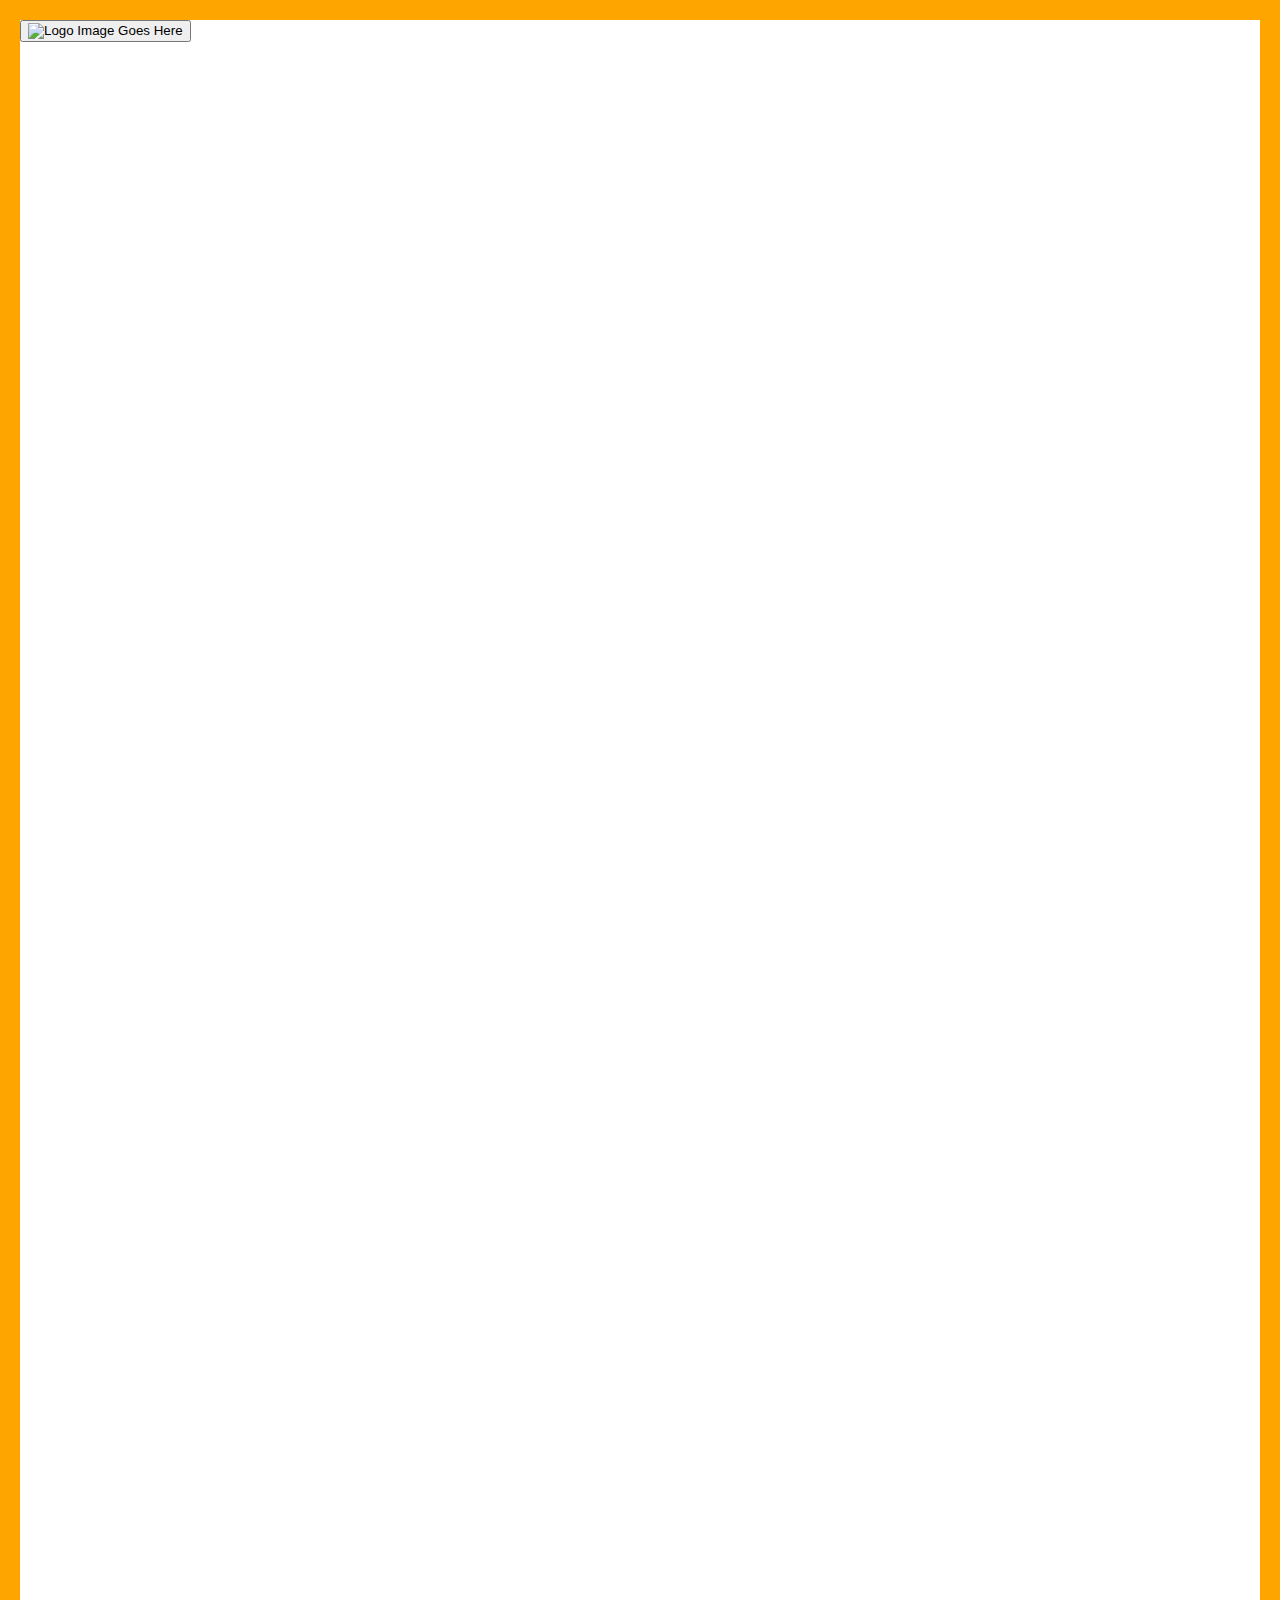
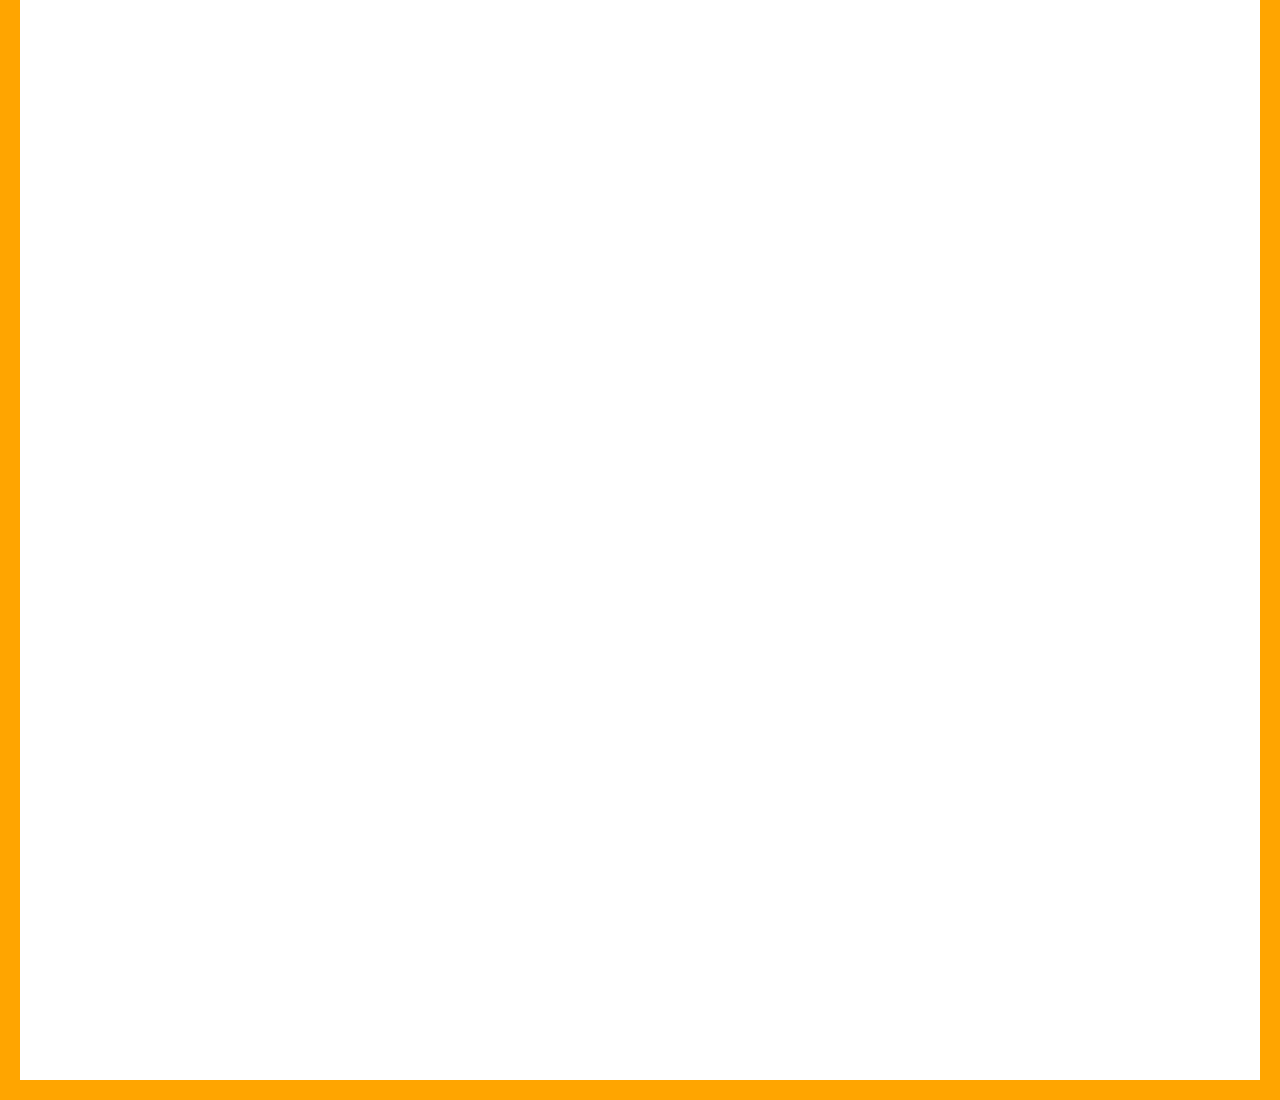
==== new menu/index.html @ fcdb3c3e "Restarting. Created The standard required files" ====
<!DOCTYPE html>
<html lang="en">
<head>
    <meta charset="UTF-8">
    <meta name="viewport" content="width=device-width, initial-scale=1.0">
    <link rel="stylesheet" href="styles.css">
    <script src = "script.js" defer></script>
    <title>Pho Real || Menu </title>
</head>
<body>
    <div class="header">
        <button id = "menu-logo" onclick="animateMenu(this)">
            <div class="bar1"></div>
            <div class="bar2"></div>
            <div class="bar3"></div>
            <img src = "" alt = "Logo Image Goes Here">
        </button>
    </div>
    <div class="shortcuts"></div>
    <div class="menu-sides"></div>
    <div class="menu-extra"></div>
    <div class="menu-baguette"></div>
    <div class="menu-com"></div>
    <div class="menu-pho"></div>
    <div class="menu-mains"></div>
    <div class="menu-steam-rice"></div>
    <div class="menu-fried-rice"></div>
    <div class="menu-clay-pot"></div>
        

</body>
</html>
---- new menu/styles.css ----
html {
    box-sizing: border-box;
    margin:0px;
    height:300%;
    width:100%;
}

*, *:before, *:after {
    box-sizing: inherit;
}

body {
    margin:0px;
    min-height:100%;
    width:100%;
    border: solid 20px orange;
}
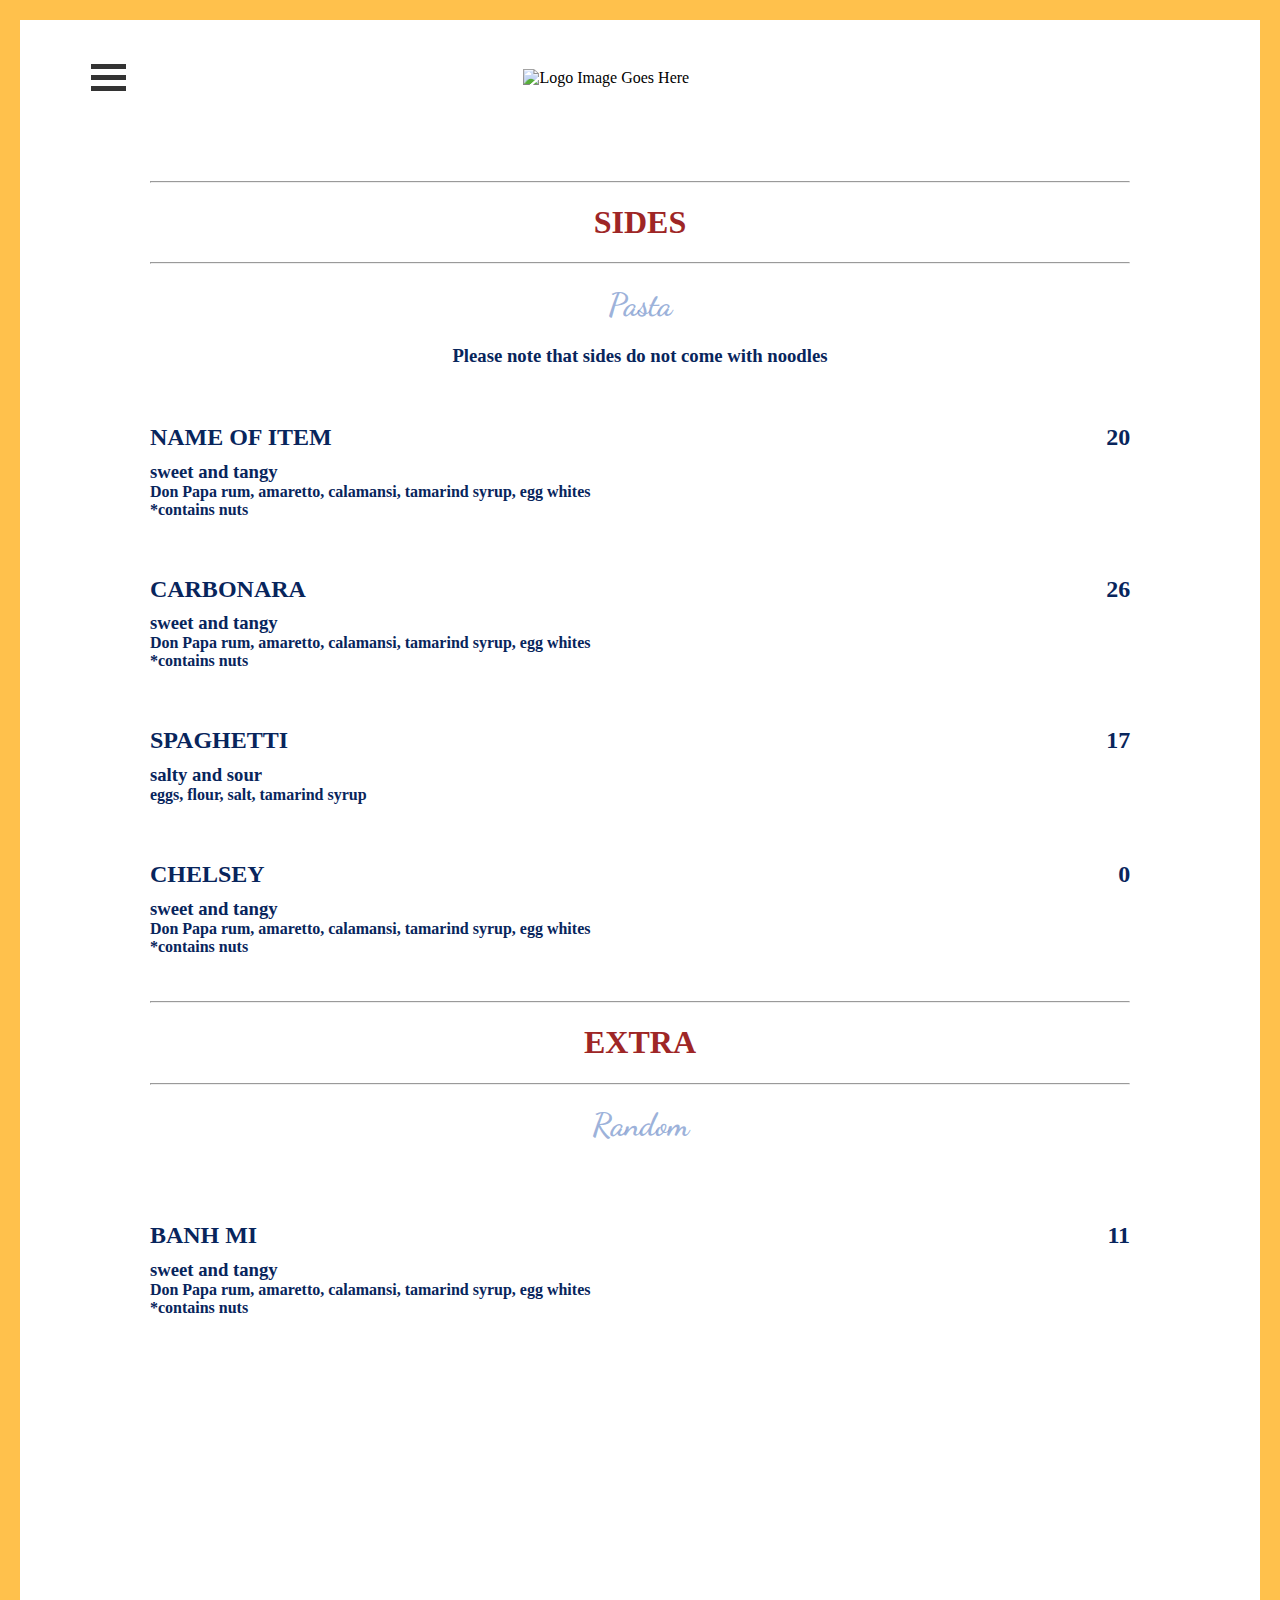
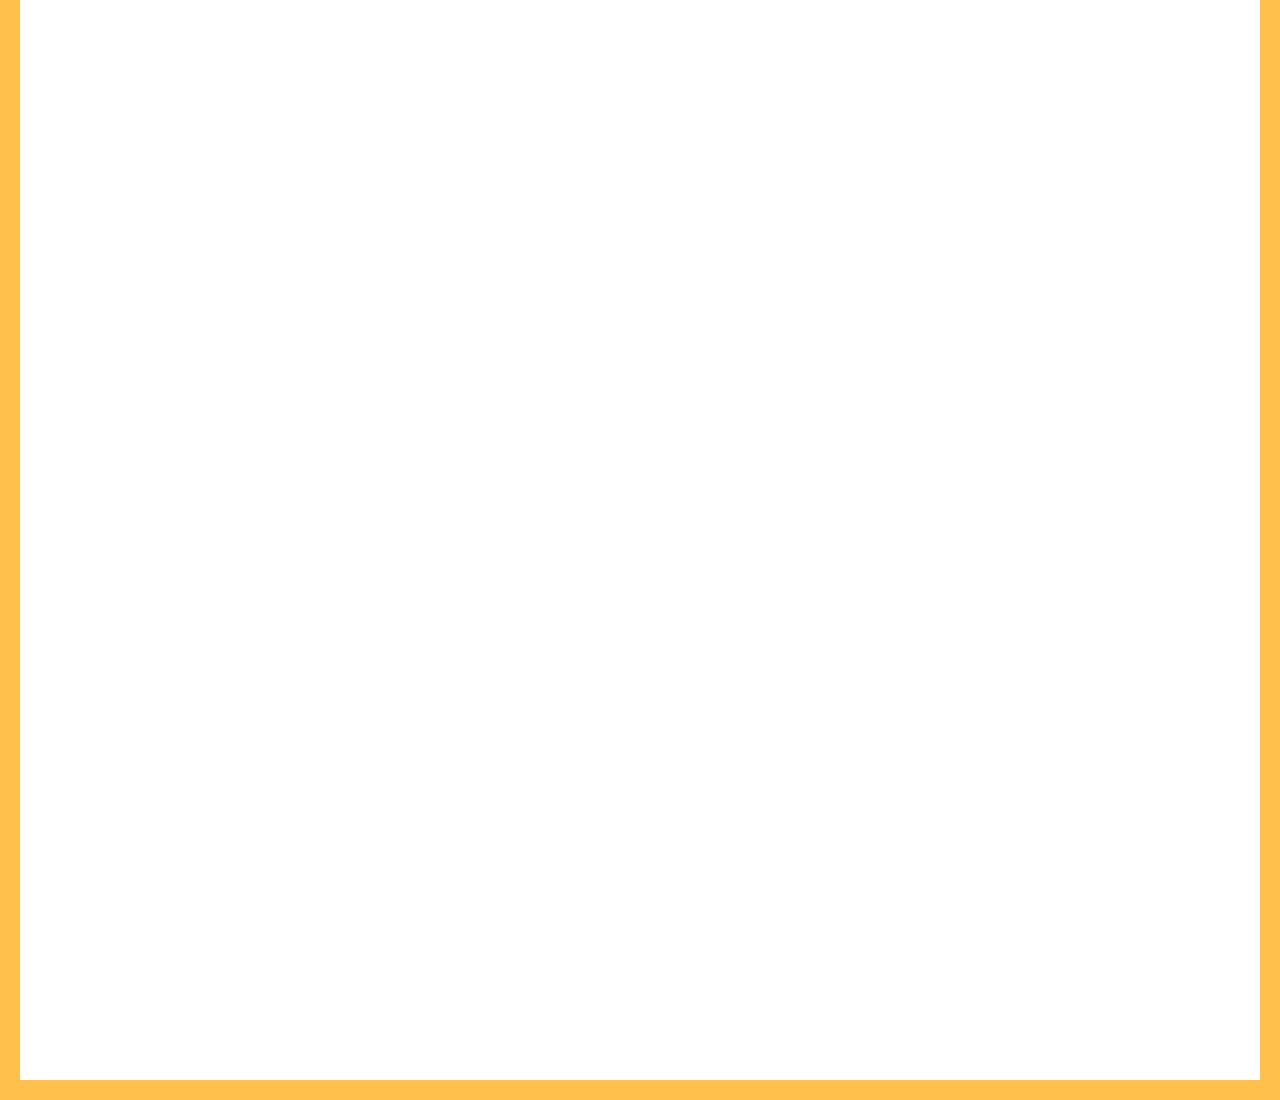
==== commit 5d51d3fc: "Created menu layout" ====
--- a/new menu/index.html
+++ b/new menu/index.html
@@ -4,28 +4,118 @@
     <meta charset="UTF-8">
     <meta name="viewport" content="width=device-width, initial-scale=1.0">
     <link rel="stylesheet" href="styles.css">
+    <link rel="preconnect" href="https://fonts.googleapis.com">
+    <link rel="preconnect" href="https://fonts.gstatic.com" crossorigin>
+    <link href="https://fonts.googleapis.com/css2?family=Dancing+Script&display=swap" rel="stylesheet">
     <script src = "script.js" defer></script>
     <title>Pho Real || Menu </title>
 </head>
 <body>
+
+
     <div class="header">
-        <button id = "menu-logo" onclick="animateMenu(this)">
+        <button id = "sidebar" onclick="animateMenu(this)">
             <div class="bar1"></div>
             <div class="bar2"></div>
             <div class="bar3"></div>
-            <img src = "" alt = "Logo Image Goes Here">
         </button>
+        <img id = "logo-image" src = "https://images.squarespace-cdn.com/content/v1/5e44592cc9053c29286d8beb/1590515910822-YP5MSH23H3VU33B19UI5/Asset+1.png?format=500w" alt = "Logo Image Goes Here">
     </div>
-    <div class="shortcuts"></div>
-    <div class="menu-sides"></div>
-    <div class="menu-extra"></div>
-    <div class="menu-baguette"></div>
-    <div class="menu-com"></div>
-    <div class="menu-pho"></div>
-    <div class="menu-mains"></div>
-    <div class="menu-steam-rice"></div>
-    <div class="menu-fried-rice"></div>
-    <div class="menu-clay-pot"></div>
+
+
+    <div class="container">
+<!-- ######################################## SIDES ################################-->
+        <div class="dividers">
+            <hr>
+            <h1> SIDES </h1>
+            <hr>
+        </div>
+        <div class="menu-sides">
+            <h1 class = "subtitle"> Pasta </h1>
+            <h3 id = "sides-warning"> Please note that sides do not come with noodles</h4>
+            <div class = "item">
+                <div class = "item-name">
+                    <h2> NAME OF ITEM </h2>
+                    <h2> 20 </h2>
+                </div>
+                <div class = "item-desc">
+                    <h3> sweet and tangy </h3>
+                    <h4>Don Papa rum, amaretto, calamansi, tamarind syrup, egg whites </h4>
+                    <h4>*contains nuts </h4>
+                </div>
+            </div>
+            <div class = "item">
+                <div class = "item-name">
+                    <h2> CARBONARA </h2>
+                    <h2> 26 </h2>
+                </div>
+                <div class = "item-desc">
+                    <h3> sweet and tangy </h3>
+                    <h4>Don Papa rum, amaretto, calamansi, tamarind syrup, egg whites </h4>
+                    <h4>*contains nuts </h4>
+                </div>
+            </div>      
+            <div class = "item">
+                <div class = "item-name">
+                    <h2> SPAGHETTI </h2>
+                    <h2> 17 </h2>
+                </div>
+                <div class = "item-desc">
+                    <h3> salty and sour </h3>
+                    <h4> eggs, flour, salt, tamarind syrup </h4>
+                </div>
+            </div>
+            <div class = "item">
+                <div class = "item-name">
+                    <h2> CHELSEY </h2>
+                    <h2> 0 </h2>
+                </div>
+                <div class = "item-desc">
+                    <h3> sweet and tangy </h3>
+                    <h4>Don Papa rum, amaretto, calamansi, tamarind syrup, egg whites </h4>
+                    <h4>*contains nuts </h4>
+                </div>
+            </div>
+        </div>
+<!-- #################################### SIDES ####################################-->
+<!-- #################################### EXTRAS ####################################-->
+        <div class="dividers">
+            <hr>
+            <h1>EXTRA</h1>
+            <hr>
+        </div>
+
+        <div class="menu-extra">
+            <h1 class = "subtitle">Random</h1>
+            <div class = "item">
+                <div class = "item-name">
+                    <h2> BANH MI </h2>
+                    <h2> 11 </h2>
+                </div>
+                <div class = "item-desc">
+                    <h3> sweet and tangy </h3>
+                    <h4>Don Papa rum, amaretto, calamansi, tamarind syrup, egg whites </h4>
+                    <h4>*contains nuts </h4>
+                </div>
+            </div>
+        </div>
+<!-- ################################## EXTRAS ####################################-->
+
+
+
+    </div>
+    
+<!--
+        <div class="menu-extra"></div>
+        <div class="menu-baguette"></div>
+        <div class="menu-com"></div>
+        <div class="menu-pho"></div>
+        <div class="menu-mains"></div>
+        <div class="menu-steam-rice"></div>
+        <div class="menu-fried-rice"></div>
+        <div class="menu-clay-pot"></div>
+    </div>
+-->
         
 
 </body>
--- a/new menu/styles.css
+++ b/new menu/styles.css
@@ -5,13 +5,114 @@
     width:100%;
 }
 
-*, *:before, *:after {
-    box-sizing: inherit;
-}
+*, *:before, *:after { box-sizing: inherit; }
 
 body {
     margin:0px;
     min-height:100%;
     width:100%;
-    border: solid 20px orange;
+    border: solid 20px rgba(255, 166, 0, 0.7);
+   
 }
+
+hr, h2, h3, h4 {
+    color:rgb(8, 37, 92);
+}
+
+hr { width:100%; }
+
+h2 { margin-bottom:1%; }
+
+h4, h3 { margin:0%; }
+
+.container > div {
+    width:85%;
+    justify-self: center;
+    text-align: center;
+}
+
+/* ################################## ITEM ################################*/
+.item {
+    width:100%;
+}
+
+.item-name {
+    display: flex;
+    justify-content: space-between;
+    padding: 3.5%;
+    padding-bottom: 0%;
+}
+
+.item-desc {
+    padding: 0% 3.5%;
+    text-align: left;
+}
+
+/* ################################### ITEM ##############################*/
+
+/* ################################### SUBTITLE ##########################*/
+.subtitle {
+    font-family:'Dancing Script', cursive;
+    color:rgba(119, 149, 204, 0.719);
+
+}
+/* ################################### SUBTITLE ##########################*/
+
+/* ################################## SIDEBAR #############################*/
+.bar1, .bar2, .bar3 {
+    width: 35px;
+    height: 5px;
+    background-color: #333;
+    margin: 6px 0;
+    transition: 0.4s;
+  }
+
+.change .bar1 {
+    transform: translate(0, 11px) rotate(-45deg);
+}
+.change .bar2 {opacity: 0;}
+.change .bar3 {
+transform: translate(0, -11px) rotate(45deg);
+}
+/* ################################## SIDEBAR #############################*/
+
+/* ################################## DIVIDERS ############################*/
+.dividers {
+    color: rgb(158, 38, 38);
+    justify-self: center;
+    text-align: center;
+    width: 75%;
+    padding: 3%;
+    padding-bottom: 0%;
+}
+/* ################################## DIVIDERS #############################*/
+
+/* ################################# HEADER #################################*/
+.header {
+    padding:3%;
+    width:100%;
+    display:grid;
+    grid-template-columns: 1fr 1fr 1fr 2fr;
+}
+
+#sidebar {
+    display: inline-block;
+    cursor: pointer;
+    border: 0;
+    background-color: transparent;
+    margin-left:12%;
+}
+
+#logo-image {
+    width:100%;
+    height:auto;
+    grid-column:3;
+    align-self:center;
+}
+/* ################################# HEADER #################################*/
+
+/* ################################# SIDES #################################*/
+#sides-warning {
+    margin-top:2%;
+}
+/* ################################# SIDES #################################*/
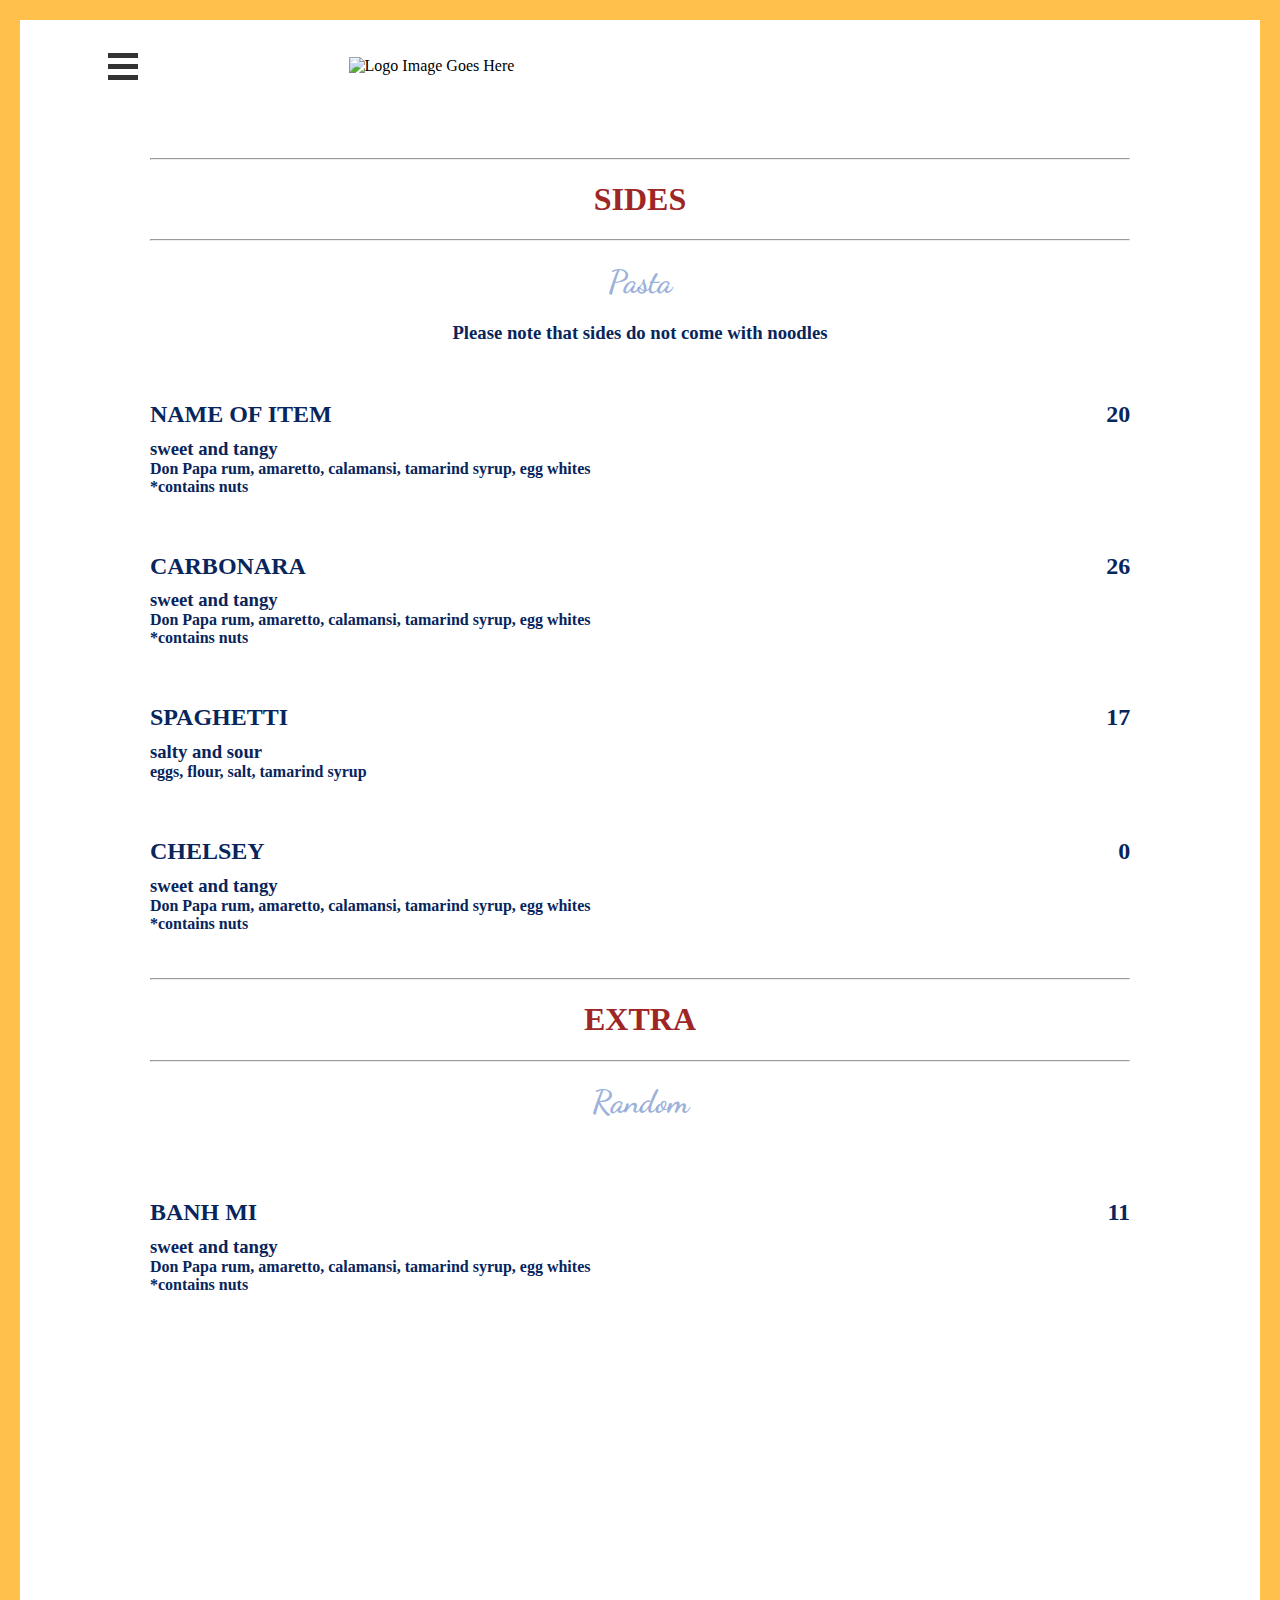
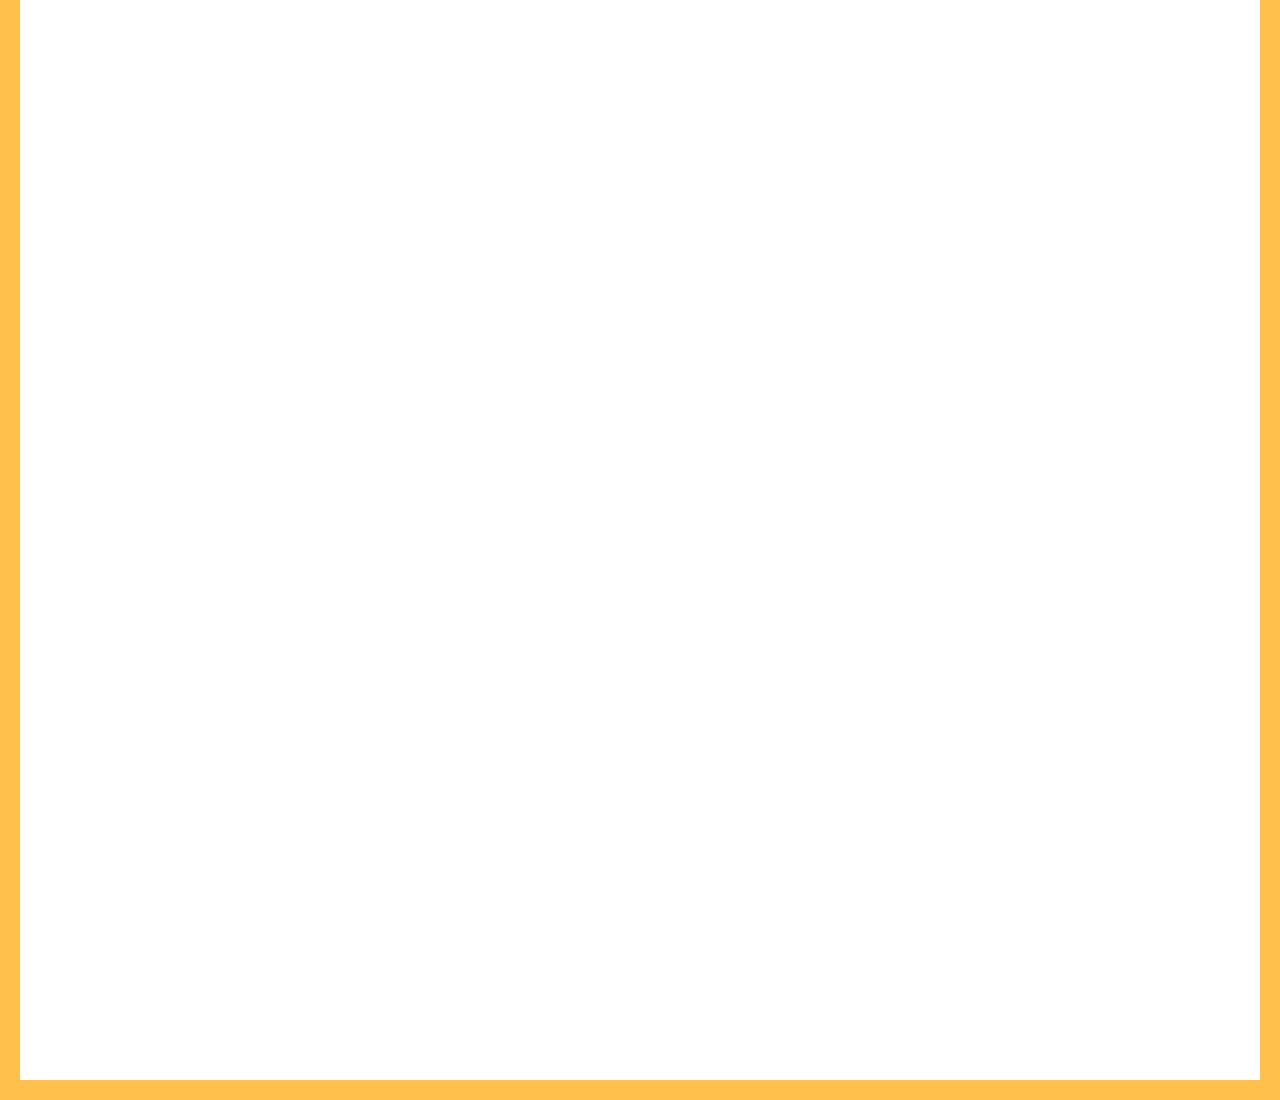
==== commit 685ef2db: "Completed Navigation bar, updated header" ====
--- a/new menu/index.html
+++ b/new menu/index.html
@@ -14,13 +14,16 @@
 
 
     <div class="header">
-        <button id = "sidebar" onclick="animateMenu(this)">
-            <div class="bar1"></div>
-            <div class="bar2"></div>
-            <div class="bar3"></div>
+        <button id = "hamburger" onclick="animateMenu(this)">
+            <div id="bar1"></div>
+            <div id="bar2"></div>
+            <div id="bar3"></div>
         </button>
-        <img id = "logo-image" src = "https://images.squarespace-cdn.com/content/v1/5e44592cc9053c29286d8beb/1590515910822-YP5MSH23H3VU33B19UI5/Asset+1.png?format=500w" alt = "Logo Image Goes Here">
+       <img id = "logo-image"  src = "https://images.squarespace-cdn.com/content/v1/5e44592cc9053c29286d8beb/1590515910822-YP5MSH23H3VU33B19UI5/Asset+1.png?format=500w" alt = "Logo Image Goes Here">
     </div>
+
+
+
 
 
     <div class="container">
@@ -78,6 +81,11 @@
             </div>
         </div>
 <!-- #################################### SIDES ####################################-->
+
+
+
+
+
 <!-- #################################### EXTRAS ####################################-->
         <div class="dividers">
             <hr>
@@ -100,23 +108,23 @@
             </div>
         </div>
 <!-- ################################## EXTRAS ####################################-->
+    </div>
+    
 
 
 
+
+<!--################################## SIDEBAR ####################################-->
+    <div id="overlay">
+        <div id="sidebar">
+            <a href = "" id = "sidebar-our-story"> OUR STORY </a> 
+            <a href = "" id = "sidebar-menu"> MENU </a> 
+            <a href = "" id = "sidebar-location"> LOCATION </a> 
+            <a href = "" id = "sidebar-contact"> CONTACT US</a> 
+        </div>
     </div>
-    
-<!--
-        <div class="menu-extra"></div>
-        <div class="menu-baguette"></div>
-        <div class="menu-com"></div>
-        <div class="menu-pho"></div>
-        <div class="menu-mains"></div>
-        <div class="menu-steam-rice"></div>
-        <div class="menu-fried-rice"></div>
-        <div class="menu-clay-pot"></div>
-    </div>
--->
-        
+<!--################################ SIDEBAR ######################################-->
+</body>
+</html>
 
-</body>
-</html>+<!--https://www.w3schools.com/w3css/tryit.asp?filename=tryw3css_sidebar_overall-->--- a/new menu/styles.css
+++ b/new menu/styles.css
@@ -31,6 +31,39 @@
     text-align: center;
 }
 
+/* ##################################### SIDEBAR #######################*/
+#overlay {
+    background-color: rgb(45, 45, 126);
+    height: 100%;
+    width:0;
+    position:fixed;
+    z-index:1;
+    left:0;
+    top:0;
+    overflow-x: hidden;
+    transition: 0.5s;
+}
+#sidebar {
+    display:grid;
+    overflow-x: hidden;
+    position:absolute;
+    width:100%;
+    height:100%;
+    right:0;
+    text-align: right;
+    grid-template-rows: 1fr 1fr 1fr 1fr 4fr;
+}
+
+#sidebar > a {
+    font-size: 200%;
+    align-self: center;
+    display:block;
+    color:white;
+    text-decoration: none;
+    margin-right:8%;
+}
+/* ##################################### SIDEBAR #######################*/
+
 /* ################################## ITEM ################################*/
 .item {
     width:100%;
@@ -58,23 +91,23 @@
 }
 /* ################################### SUBTITLE ##########################*/
 
-/* ################################## SIDEBAR #############################*/
-.bar1, .bar2, .bar3 {
-    width: 35px;
+/* ################################## HAMBURGER #############################*/
+#bar1, #bar2, #bar3 {
+    width: 30px;
     height: 5px;
     background-color: #333;
     margin: 6px 0;
     transition: 0.4s;
   }
 
-.change .bar1 {
+.change #bar1 {
     transform: translate(0, 11px) rotate(-45deg);
 }
-.change .bar2 {opacity: 0;}
-.change .bar3 {
+.change #bar2 {opacity: 0;}
+.change #bar3 {
 transform: translate(0, -11px) rotate(45deg);
 }
-/* ################################## SIDEBAR #############################*/
+/* ################################## HAMBURGER #############################*/
 
 /* ################################## DIVIDERS ############################*/
 .dividers {
@@ -91,11 +124,25 @@
 .header {
     padding:3%;
     width:100%;
-    display:grid;
-    grid-template-columns: 1fr 1fr 1fr 2fr;
+    display:flex;
+    justify-content:center;
+    align-items:center;
 }
 
-#sidebar {
+@media (max-width:710px) {
+    .header {
+        padding-top:20px;
+    }
+    #hamburger {
+        top:5%;
+        left:5%;
+    };
+}
+
+#hamburger {
+    left:-4%;
+    position:absolute;
+    z-index: 2;
     display: inline-block;
     cursor: pointer;
     border: 0;
@@ -104,7 +151,7 @@
 }
 
 #logo-image {
-    width:100%;
+    width:50%;
     height:auto;
     grid-column:3;
     align-self:center;
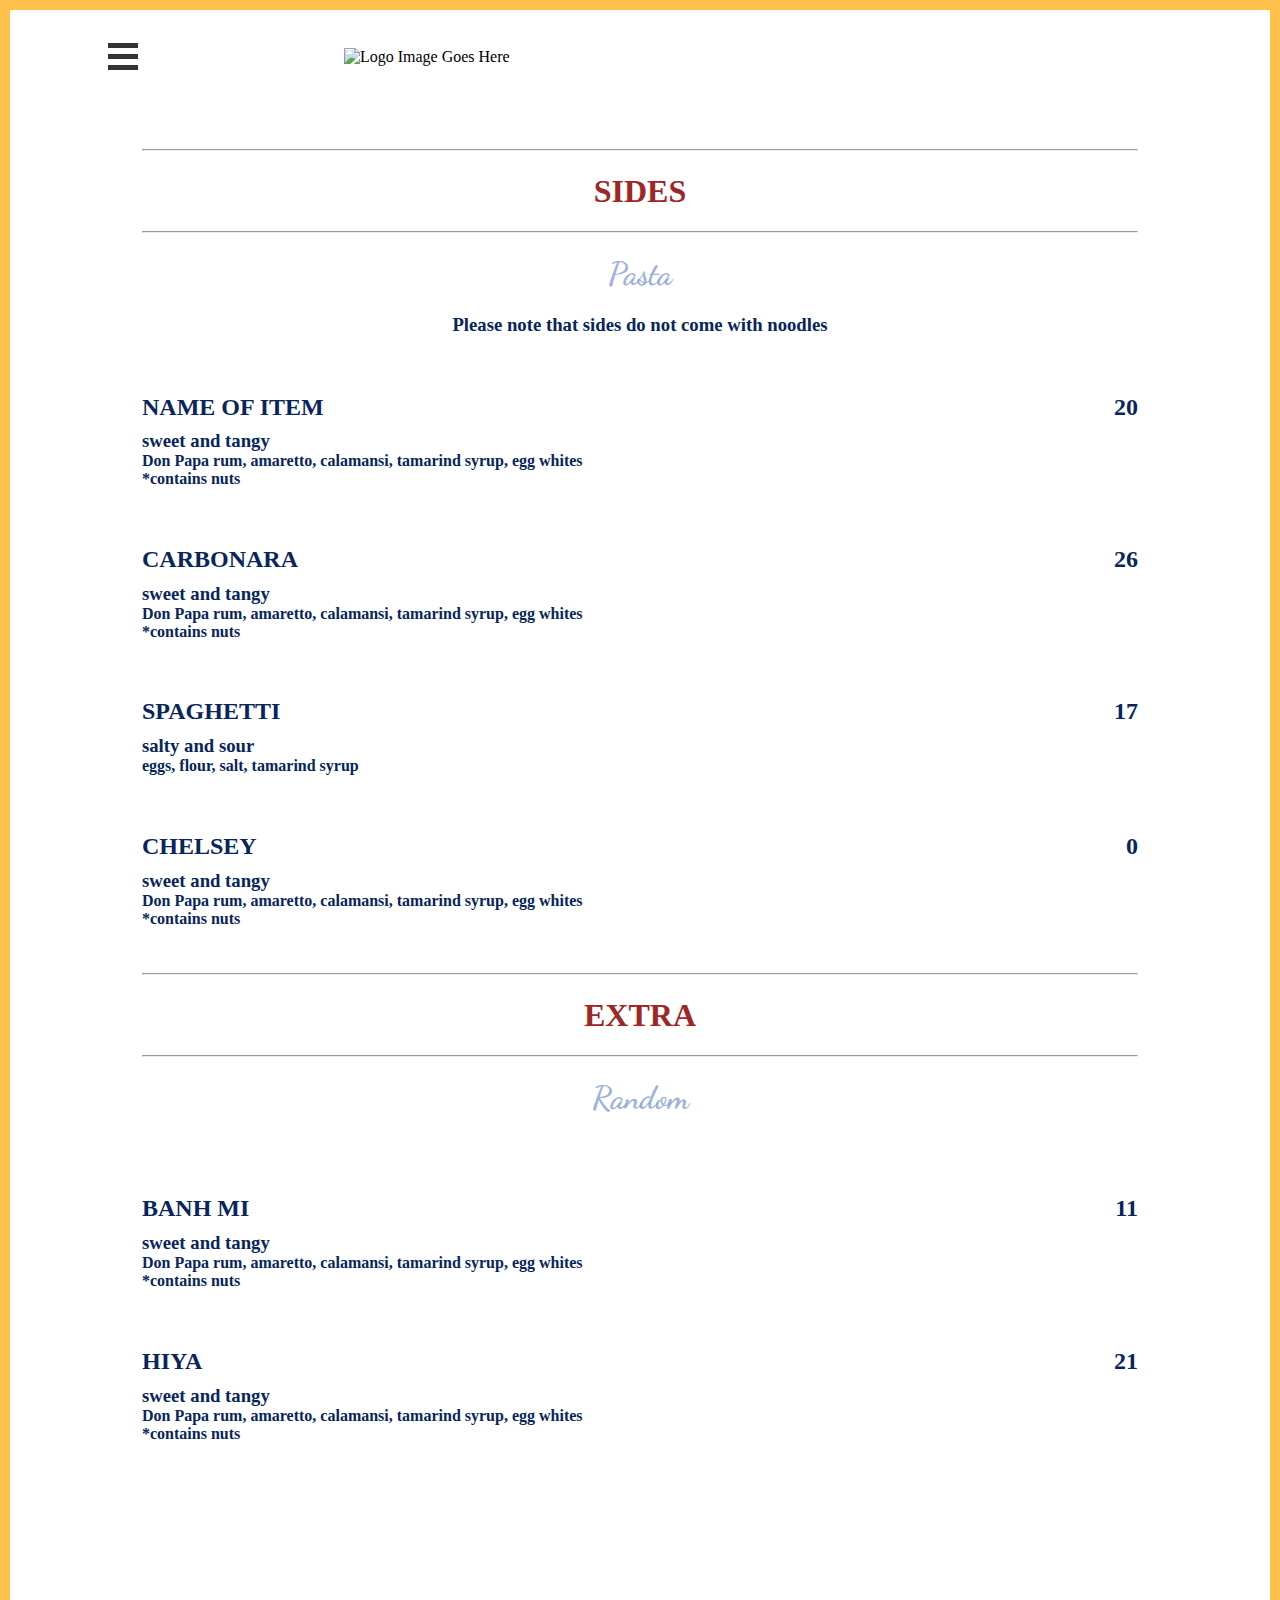
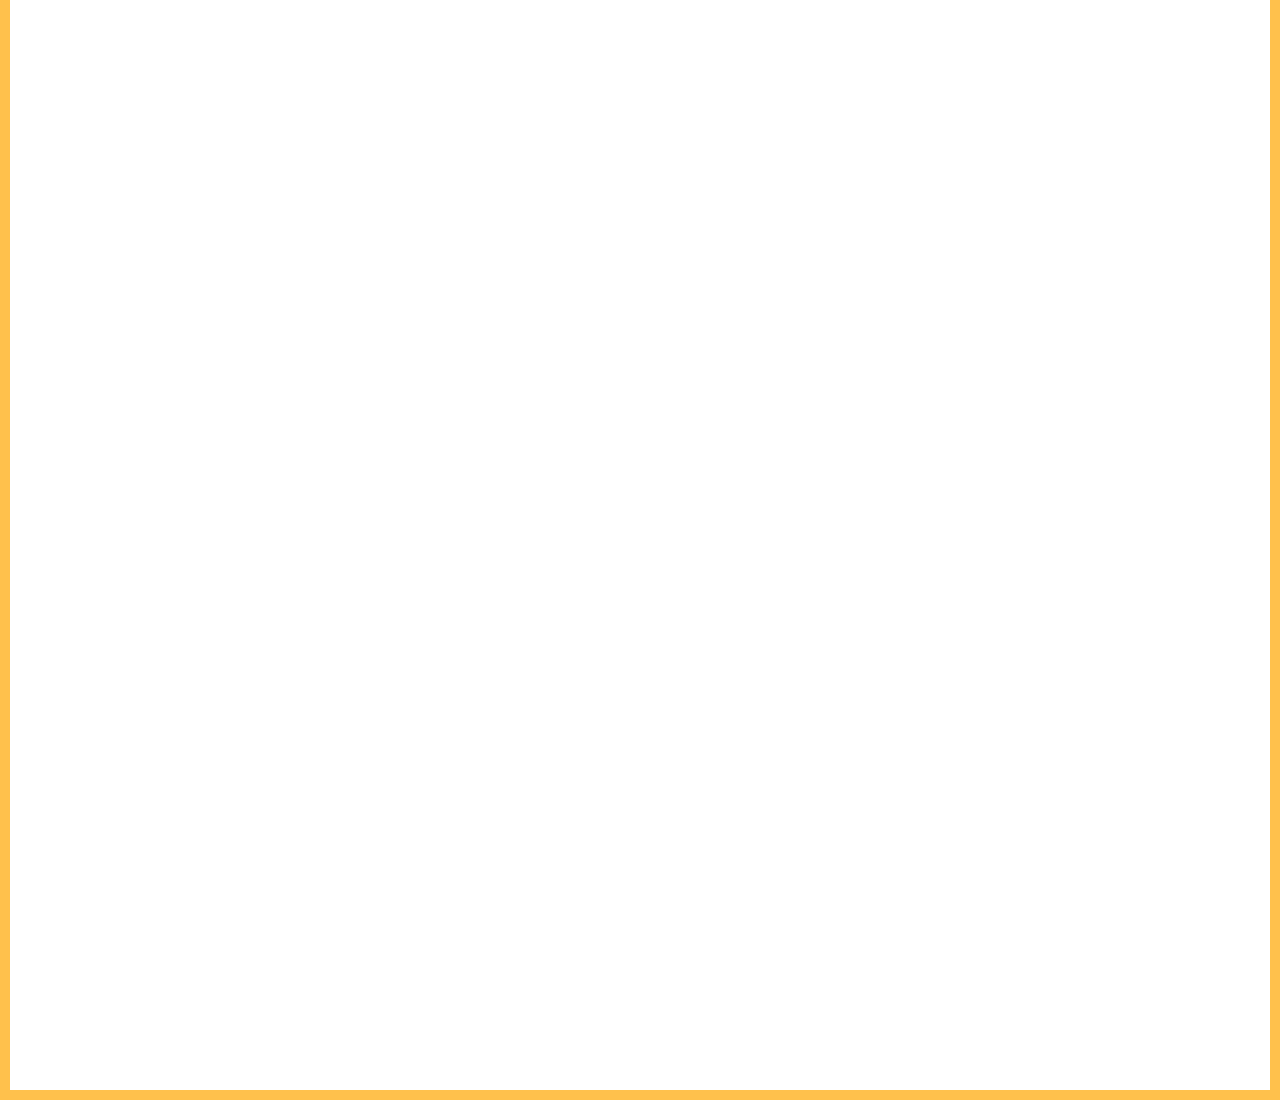
==== commit e16428dc: "Created basic skeleton code for story, changed some aesthetics" ====
--- a/new menu/index.html
+++ b/new menu/index.html
@@ -79,6 +79,8 @@
                     <h4>*contains nuts </h4>
                 </div>
             </div>
+
+
         </div>
 <!-- #################################### SIDES ####################################-->
 
@@ -106,6 +108,19 @@
                     <h4>*contains nuts </h4>
                 </div>
             </div>
+            <div class = "item">
+                <div class = "item-name">
+                    <h2> HIYA </h2>
+                    <h2> 21 </h2>
+                </div>
+                <div class = "item-desc">
+                    <h3> sweet and tangy </h3>
+                    <h4>Don Papa rum, amaretto, calamansi, tamarind syrup, egg whites </h4>
+                    <h4>*contains nuts </h4>
+                </div>
+            </div>
+
+
         </div>
 <!-- ################################## EXTRAS ####################################-->
     </div>
@@ -117,8 +132,8 @@
 <!--################################## SIDEBAR ####################################-->
     <div id="overlay">
         <div id="sidebar">
-            <a href = "" id = "sidebar-our-story"> OUR STORY </a> 
-            <a href = "" id = "sidebar-menu"> MENU </a> 
+            <a href = "../our-story/our-story.html" id = "sidebar-our-story"> OUR STORY </a> 
+            <a href = "../new menu/index.html" id = "sidebar-menu"> MENU </a> 
             <a href = "" id = "sidebar-location"> LOCATION </a> 
             <a href = "" id = "sidebar-contact"> CONTACT US</a> 
         </div>
--- a/new menu/styles.css
+++ b/new menu/styles.css
@@ -11,7 +11,7 @@
     margin:0px;
     min-height:100%;
     width:100%;
-    border: solid 20px rgba(255, 166, 0, 0.7);
+    border: solid 10px rgba(255, 166, 0, 0.7);
    
 }
 
@@ -43,6 +43,7 @@
     overflow-x: hidden;
     transition: 0.5s;
 }
+
 #sidebar {
     display:grid;
     overflow-x: hidden;
@@ -55,6 +56,7 @@
 }
 
 #sidebar > a {
+    margin-top:9.5%;
     font-size: 200%;
     align-self: center;
     display:block;
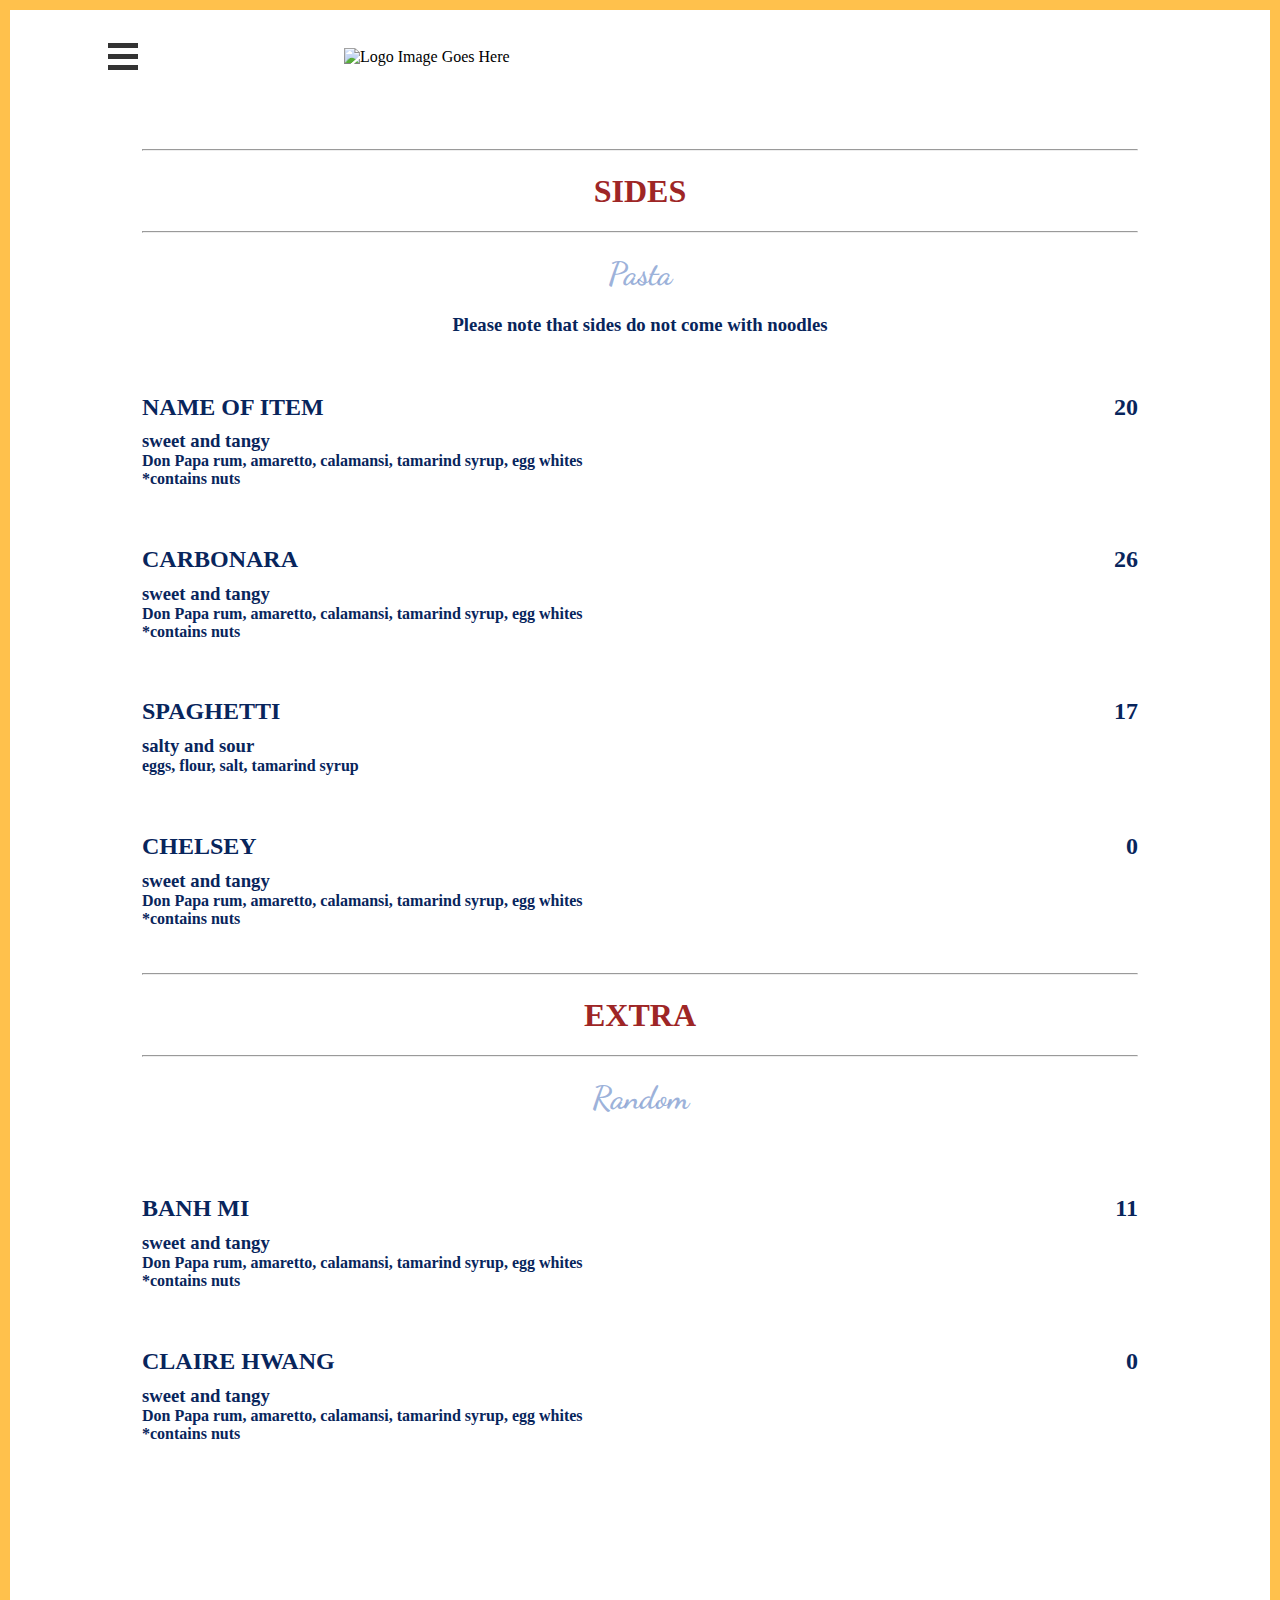
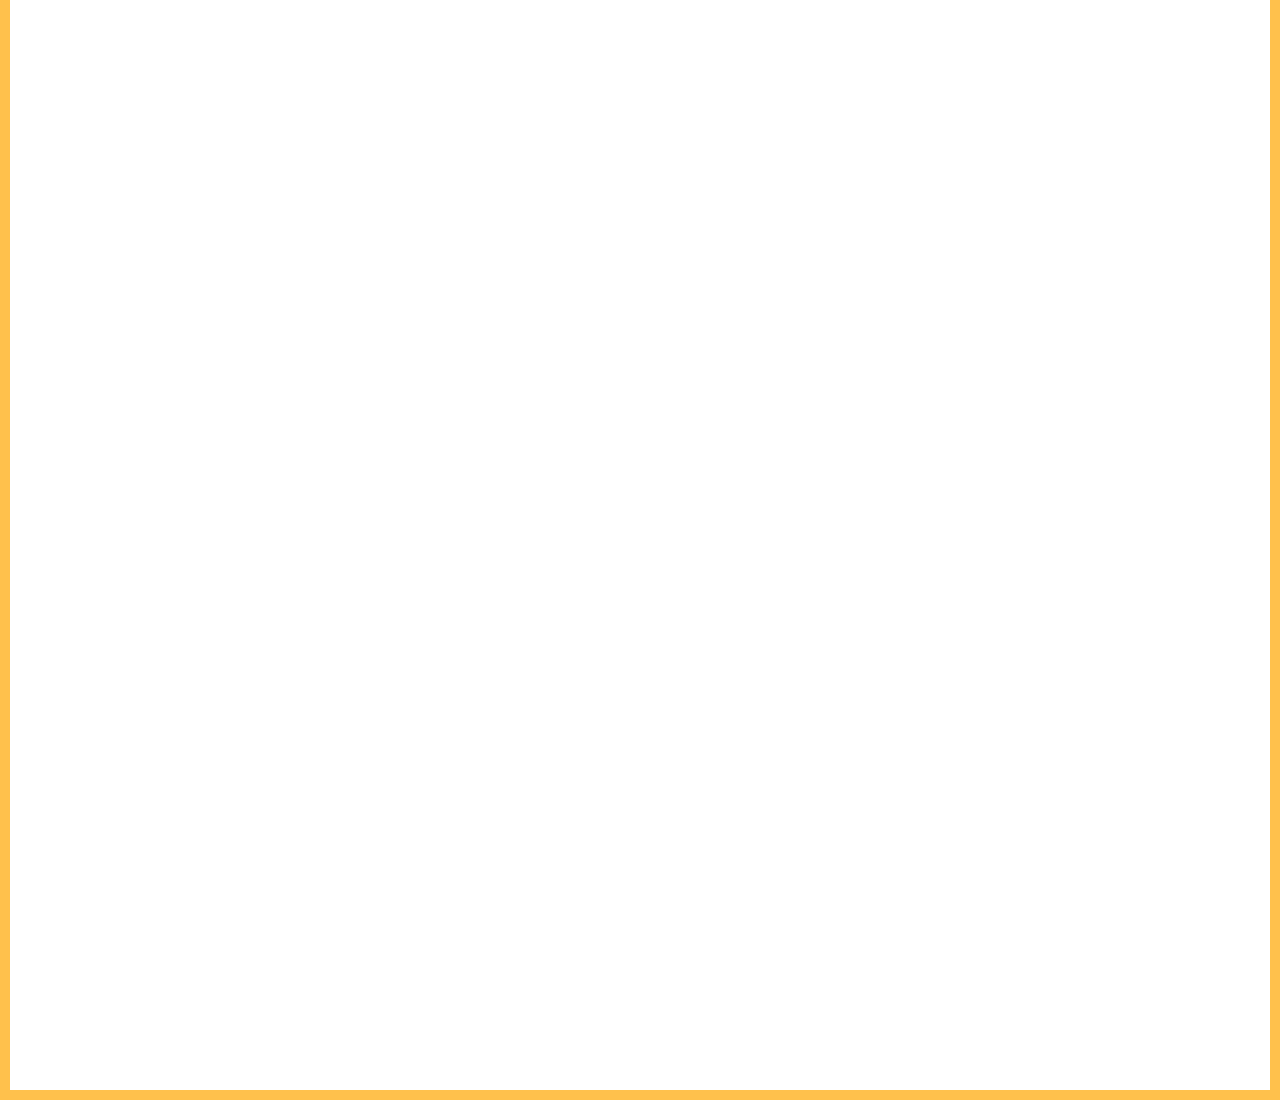
==== commit 23bdd581: "Updated about us page, added functionality including a  footer & image gallery" ====
--- a/new menu/index.html
+++ b/new menu/index.html
@@ -110,8 +110,8 @@
             </div>
             <div class = "item">
                 <div class = "item-name">
-                    <h2> HIYA </h2>
-                    <h2> 21 </h2>
+                    <h2> CLAIRE HWANG </h2>
+                    <h2> 0 </h2>
                 </div>
                 <div class = "item-desc">
                     <h3> sweet and tangy </h3>
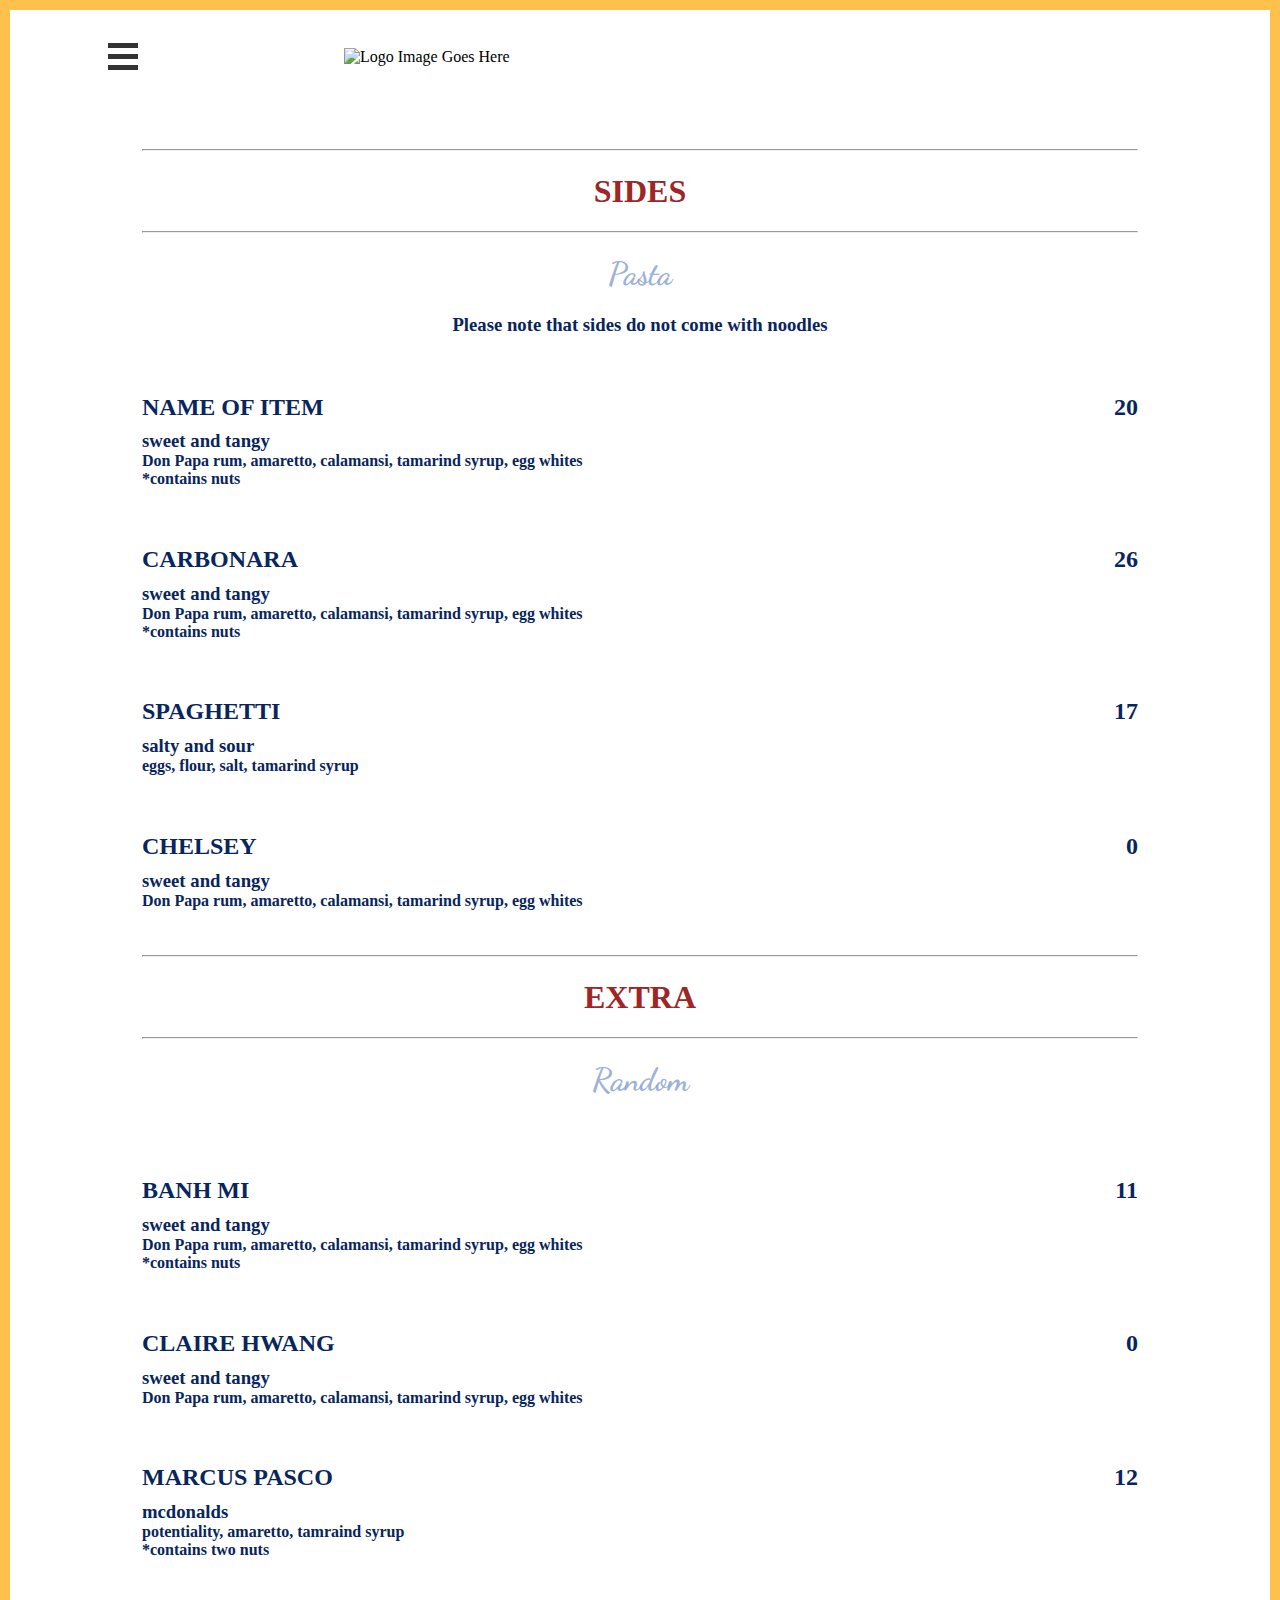
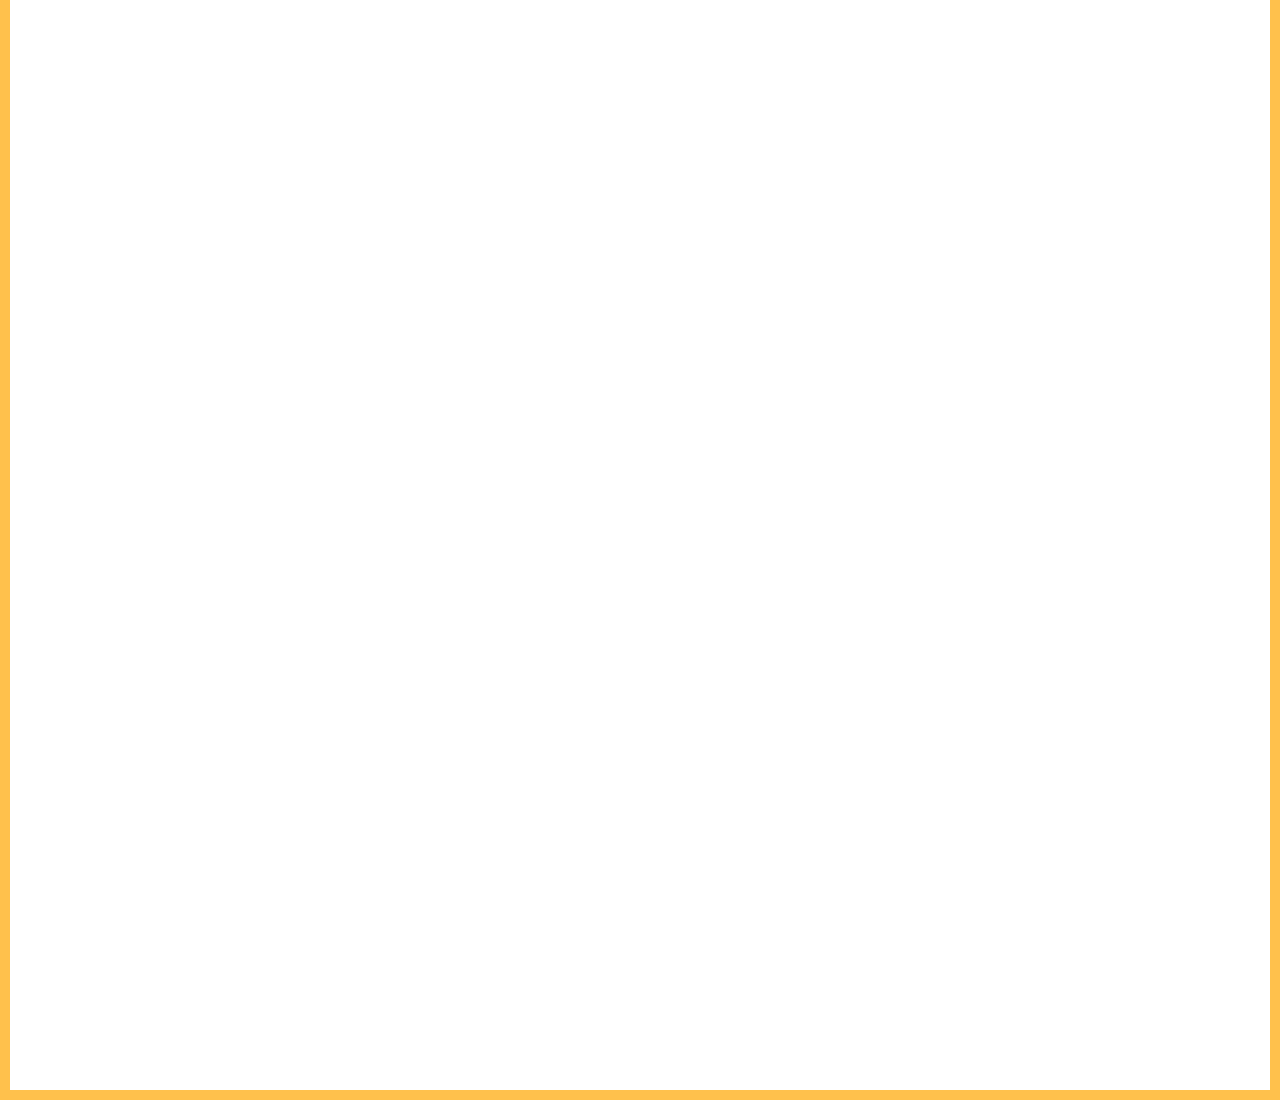
==== commit 1ec78f03: "Updated responsivity on different media screen sizes" ====
--- a/new menu/index.html
+++ b/new menu/index.html
@@ -76,7 +76,6 @@
                 <div class = "item-desc">
                     <h3> sweet and tangy </h3>
                     <h4>Don Papa rum, amaretto, calamansi, tamarind syrup, egg whites </h4>
-                    <h4>*contains nuts </h4>
                 </div>
             </div>
 
@@ -116,7 +115,18 @@
                 <div class = "item-desc">
                     <h3> sweet and tangy </h3>
                     <h4>Don Papa rum, amaretto, calamansi, tamarind syrup, egg whites </h4>
-                    <h4>*contains nuts </h4>
+                </div>
+            </div>
+
+            <div class = "item">
+                <div class = "item-name">
+                    <h2> MARCUS PASCO </h2>
+                    <h2> 12 </h2>
+                </div>
+                <div class = "item-desc">
+                    <h3> mcdonalds </h3>
+                    <h4> potentiality, amaretto, tamraind syrup </h4>
+                    <h4>*contains two nuts </h4>
                 </div>
             </div>
 
